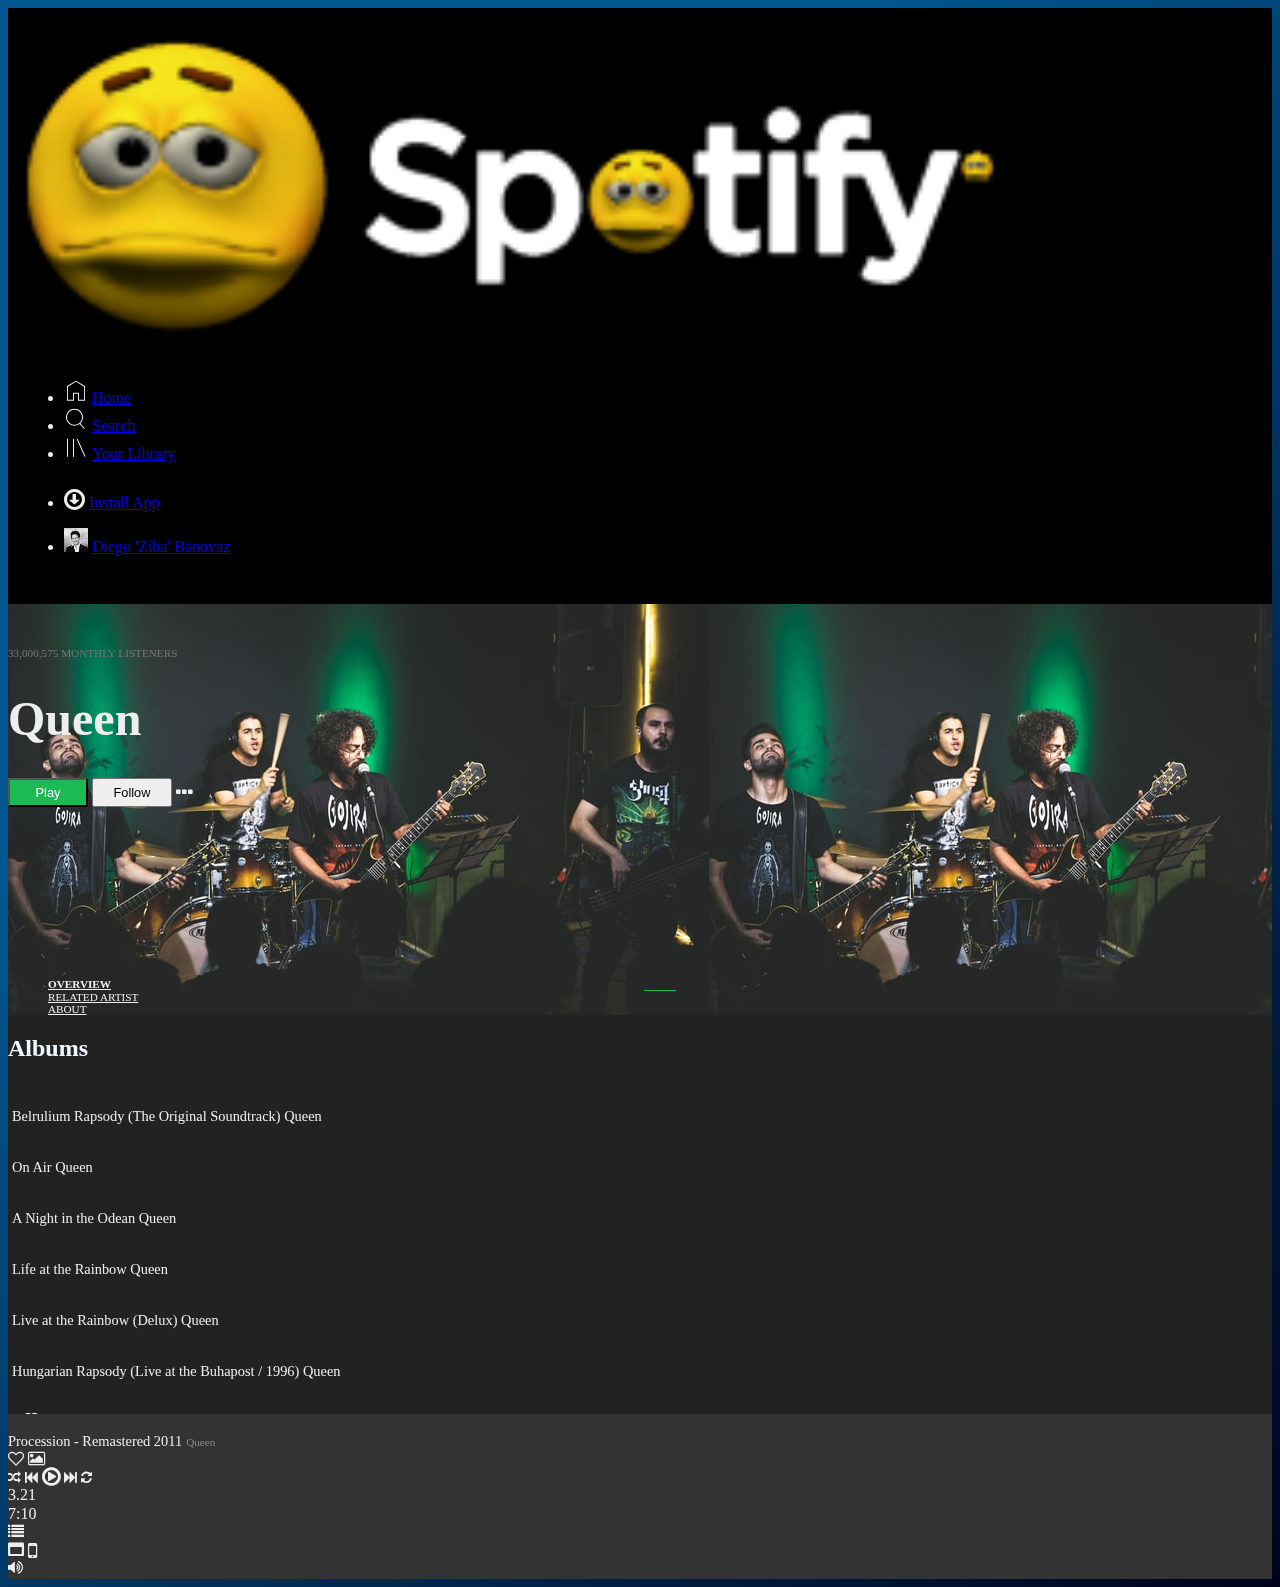
==== index.html @ d9bc45d6 "Merge pull request #10 from tay4real/Ademuyiwa" ====
<!DOCTYPE html>
<html lang="en">
  <head>
    <!-- Required meta tags -->
    <meta charset="utf-8" />
    <meta
      name="viewport"
      content="width=device-width, initial-scale=1, shrink-to-fit=no"
    />

    <!-- Font Awesome CSS -->
    <link
      rel="stylesheet"
      href="https://stackpath.bootstrapcdn.com/font-awesome/4.7.0/css/font-awesome.min.css"
      crossorigin="anonymous"
    />

    <!-- Bootstrap CSS -->
    <link
      rel="stylesheet"
      href="https://cdn.jsdelivr.net/npm/bootstrap@4.5.3/dist/css/bootstrap.min.css"
      integrity="sha384-TX8t27EcRE3e/ihU7zmQxVncDAy5uIKz4rEkgIXeMed4M0jlfIDPvg6uqKI2xXr2"
      crossorigin="anonymous"
    />

    <link rel="stylesheet" href="/css/styles.css" />

    <title>Spotify | Home</title>
  </head>
  <body>
    <div class="row m-0 p-0">
      <nav
        id="sidenav"
        class="col col-2 col-md-2 col-lg-2 d-flex flex-column justify-content-between p-0"
      >
        <div id="top">
          <div class="logo">
            <img
              src="assets/spotify_logo_white.png"
              class="img-fluid"
              alt="Spotify Logo"
            />
          </div>
          <div class="links">
            <ul class="navbar-nav">
              <li class="nav-item active d-flex">
                <span class="icon">
                  <svg
                    class="mr-2"
                    viewBox="0 0 512 512"
                    width="24"
                    height="24"
                    xmlns="http://www.w3.org/2000/svg"
                  >
                    <path
                      d="M 256.274 60.84 L 84.324 166.237 L 84.324 443.063 L 193.27 443.063 L 193.27 293.73 L 320.228 293.73 L 320.228 443.063 L 428.222 443.063 L 428.222 165.476 L 256.274 60.84 Z M 256.274 35.95 L 448.452 149.145 L 448.452 464.395 L 300 464.395 L 300 315.062 L 213.499 315.062 L 213.499 464.395 L 64.095 464.395 L 64.095 150.161 L 256.274 35.95 Z"
                      fill="currentColor"
                    ></path>
                  </svg>
                </span>
                <span class="label"
                  ><a class="nav-link text-muted p-0" href="#">
                    Home <span class="sr-only">(current)</span></a
                  ></span
                >
              </li>
              <li class="nav-item d-flex">
                <span class="icon">
                  <svg
                    class="mr-2"
                    viewBox="0 0 512 512"
                    width="24"
                    height="24"
                    xmlns="http://www.w3.org/2000/svg"
                  >
                    <path
                      d="M349.714 347.937l93.714 109.969-16.254 13.969-93.969-109.969q-48.508 36.825-109.207 36.825-36.826 0-70.476-14.349t-57.905-38.603-38.603-57.905-14.349-70.476 14.349-70.476 38.603-57.905 57.905-38.603 70.476-14.349 70.476 14.349 57.905 38.603 38.603 57.905 14.349 70.476q0 37.841-14.73 71.619t-40.889 58.921zM224 377.397q43.428 0 80.254-21.461t58.286-58.286 21.461-80.254-21.461-80.254-58.286-58.285-80.254-21.46-80.254 21.46-58.285 58.285-21.46 80.254 21.46 80.254 58.285 58.286 80.254 21.461z"
                      fill="currentColor"
                      fill-rule="evenodd"
                    ></path>
                  </svg>
                </span>
                <span class="label">
                  <a class="nav-link text-muted p-0" href="#"> Search </a></span
                >
              </li>

              <li class="nav-item d-flex">
                <span class="icon"
                  ><svg
                    class="img-fluid"
                    viewBox="0 0 512 512"
                    width="24"
                    height="24"
                    xmlns="http://www.w3.org/2000/svg"
                  >
                    <path
                      class=""
                      d="M291.301 81.778l166.349 373.587-19.301 8.635-166.349-373.587zM64 463.746v-384h21.334v384h-21.334zM192 463.746v-384h21.334v384h-21.334z"
                      fill="currentColor"
                    ></path>
                  </svg>
                </span>

                <span class="label"
                  ><a class="nav-link text-muted p-0" href="#"
                    >Your Library
                  </a></span
                >
              </li>
            </ul>
          </div>
        </div>

        <div id="bottom">
          <ul class="navbar-nav">
            <li class="nav-item d-flex">
              <span class="icon">
                <i class="fa fa-arrow-circle-o-down" aria-hidden="true"></i
              ></span>
              <span class="label"
                ><a class="nav-link text-muted p-0" href="#">
                  Install App
                </a></span
              >
            </li>
            <li class="nav-item d-flex border-top border-muted">
              <span class="icon">
                <img
                  src="../assets/diego_tutor_foto.jpg"
                  class="rounded-pill img-fluid"
                  width="24"
                  height="24"
                  alt=""
              /></span>
              <span class="label">
                <a class="nav-link text-muted p-0" href="#">
                  Diego 'Ziba' Banovaz
                </a>
              </span>
            </li>
          </ul>
        </div>
      </nav>
      <div id="artist-page" class="col col-10 col-md-10 col-lg-10 m-0 p-0">
        <nav
          class="container-fluid m-0 p-0 d-flex flex-column align-items-center justify-content-center"
        >
          <div
            class="overlay-1 d-flex flex-column justify-content-center align-items-center"
          >
            <div class="d-flex align-items-center">
              <p id="listeners" class="text-muted p-0 m-0">
                33,000,575 MONTHLY LISTENERS
              </p>
            </div>
            <div class="d-flex align-items-center">
              <h1 class="text-light p-0 m-0 pb-2">Queen</h1>
            </div>
            <div
              id="btn-container"
              class="d-flex align-items-center justify-content-between"
            >
              <button
                id="play"
                type="button"
                class="btn btn-lemon rounded-pill d-inline py-1 mx-3"
              >
                Play
              </button>
              <button
                id="follow"
                type="button"
                class="btn btn-outline-light rounded-pill d-inline py-1 mx-3"
              >
                Follow
              </button>
              <i
                class="fa fa-ellipsis-h fa-lg text-light"
                aria-hidden="true"
              ></i>
            </div>
          </div>
          <div
            class="overlay-2 d-flex flex-column justify-content-center align-items-center p-0 m-0"
          >
            <ul class="main-nav d-flex flex-row justify-content-center m-0 p-0">
              <li
                class="m-0 p-0 py-2 mx-1 dflex flex-column justify-content-center align-items-center"
              >
                <a class="active py-1 d-block" href="#">
                  OVERVIEW <span class="sr-only">(current)</span></a
                >
                <div id="active" class="d-block active"></div>
              </li>
              <li
                class="m-0 p-0 py-2 mx-1 dflex flex-column justify-content-center align-items-center"
              >
                <a class="py-1 d-block" href="#"> RELATED ARTIST </a>
                <div id="active" class="d-block"></div>
              </li>
              <li
                class="m-0 p-0 py-2 mx-1 dflex flex-column justify-content-center align-items-center"
              >
                <a class="py-1 d-block" href="#">ABOUT</a>
                <div id="active" class="d-block"></div>
              </li>
            </ul>
          </div>
        </nav>
        <section id="albums" class="container py-3 px-5">
          <h2>Albums</h2>
          <div
            class="row row-cols-1 row-cols-sm-3 row-cols-md-5 row-cols-lg-6 text-center"
          >
            <div class="col">
              <div class="d-flex flex-column">
                <img
                  src="https://placehold.it/100X100"
                  class="album-cover img-fluid"
                  alt=""
                />
                <div
                  class="album-details d-flex flex-column align-items-center justify-content-center"
                >
                  <span class="title d-block"
                    >Belrulium Rapsody (The Original Soundtrack)</span
                  >
                  <span class="artist d-block text-muted font-weight-bold"
                    >Queen</span
                  >
                </div>
              </div>
            </div>
            <div class="col">
              <div class="d-flex flex-column">
                <img
                  src="https://placehold.it/100X100"
                  class="album-cover img-fluid"
                  alt=""
                />
                <div
                  class="album-details d-flex flex-column align-items-center justify-content-center"
                >
                  <span class="title d-block">On Air</span>
                  <span class="artist d-block text-muted font-weight-bold"
                    >Queen</span
                  >
                </div>
              </div>
            </div>
            <div class="col">
              <div class="d-flex flex-column">
                <img
                  src="https://placehold.it/100X100"
                  class="album-cover img-fluid"
                  alt=""
                />
                <div
                  class="album-details d-flex flex-column align-items-center justify-content-center"
                >
                  <span class="title d-block">A Night in the Odean</span>
                  <span class="artist d-block text-muted font-weight-bold"
                    >Queen</span
                  >
                </div>
              </div>
            </div>
            <div class="col">
              <div class="d-flex flex-column">
                <img
                  src="https://placehold.it/100X100"
                  class="album-cover img-fluid"
                  alt=""
                />
                <div
                  class="album-details d-flex flex-column align-items-center justify-content-center"
                >
                  <span class="title d-block">Life at the Rainbow</span>
                  <span class="artist d-block text-muted font-weight-bold"
                    >Queen</span
                  >
                </div>
              </div>
            </div>
            <div class="col">
              <div class="d-flex flex-column">
                <img
                  src="https://placehold.it/100X100"
                  class="album-cover img-fluid"
                  alt=""
                />
                <div
                  class="album-details d-flex flex-column align-items-center justify-content-center"
                >
                  <span class="title d-block">Live at the Rainbow (Delux)</span>
                  <span class="artist d-block text-muted font-weight-bold"
                    >Queen</span
                  >
                </div>
              </div>
            </div>
            <div class="col">
              <div class="d-flex flex-column">
                <img
                  src="https://placehold.it/100X100"
                  class="album-cover img-fluid"
                  alt=""
                />
                <div
                  class="album-details d-flex flex-column align-items-center"
                >
                  <span class="title d-block"
                    >Hungarian Rapsody (Live at the Buhapost / 1996)</span
                  >
                  <span class="artist d-block text-muted font-weight-bold"
                    >Queen</span
                  >
                </div>
              </div>
            </div>
          </div>
        </section>
        <section id="albums" class="container py-3 px-5">
          <h2>Albums</h2>
          <div
            class="row row-cols-1 row-cols-sm-3 row-cols-md-5 row-cols-lg-6 text-center"
          >
            <div class="col">
              <div class="d-flex flex-column">
                <img
                  src="https://placehold.it/100X100"
                  class="album-cover img-fluid"
                  alt=""
                />
                <div
                  class="album-details d-flex flex-column align-items-center justify-content-center"
                >
                  <span class="title d-block"
                    >Belrulium Rapsody (The Original Soundtrack)</span
                  >
                  <span class="artist d-block text-muted font-weight-bold"
                    >Queen</span
                  >
                </div>
              </div>
            </div>
            <div class="col">
              <div class="d-flex flex-column">
                <img
                  src="https://placehold.it/100X100"
                  class="album-cover img-fluid"
                  alt=""
                />
                <div
                  class="album-details d-flex flex-column align-items-center justify-content-center"
                >
                  <span class="title d-block">On Air</span>
                  <span class="artist d-block text-muted font-weight-bold"
                    >Queen</span
                  >
                </div>
              </div>
            </div>
            <div class="col">
              <div class="d-flex flex-column">
                <img
                  src="https://placehold.it/100X100"
                  class="album-cover img-fluid"
                  alt=""
                />
                <div
                  class="album-details d-flex flex-column align-items-center justify-content-center"
                >
                  <span class="title d-block">A Night in the Odean</span>
                  <span class="artist d-block text-muted font-weight-bold"
                    >Queen</span
                  >
                </div>
              </div>
            </div>
            <div class="col">
              <div class="d-flex flex-column">
                <img
                  src="https://placehold.it/100X100"
                  class="album-cover img-fluid"
                  alt=""
                />
                <div
                  class="album-details d-flex flex-column align-items-center justify-content-center"
                >
                  <span class="title d-block">Life at the Rainbow</span>
                  <span class="artist d-block text-muted font-weight-bold"
                    >Queen</span
                  >
                </div>
              </div>
            </div>
            <div class="col">
              <div class="d-flex flex-column">
                <img
                  src="https://placehold.it/100X100"
                  class="album-cover img-fluid"
                  alt=""
                />
                <div
                  class="album-details d-flex flex-column align-items-center justify-content-center"
                >
                  <span class="title d-block">Live at the Rainbow (Delux)</span>
                  <span class="artist d-block text-muted font-weight-bold"
                    >Queen</span
                  >
                </div>
              </div>
            </div>
            <div class="col">
              <div class="d-flex flex-column">
                <img
                  src="https://placehold.it/100X100"
                  class="album-cover img-fluid"
                  alt=""
                />
                <div
                  class="album-details d-flex flex-column align-items-center"
                >
                  <span class="title d-block"
                    >Hungarian Rapsody (Live at the Buhapost / 1996)</span
                  >
                  <span class="artist d-block text-muted font-weight-bold"
                    >Queen</span
                  >
                </div>
              </div>
            </div>
          </div>
        </section>
      </div>
    </div>
    <div
      id="footer"
      class="row fixed-bottom justify-content-bewteen align-items-center py-2 px-3"
    >
      <div class="col col-md-3 d-flex align-items-center justify-content-start">
        <img
          src="https://i.scdn.co/image/ab67616d00004851d92f69c3b3adb389afdde64f"
          class="img-fluid mr-1"
          alt=""
        />
        <div class="d-flex flex-column justify-content-around mx-2">
          <label class="current-title m-0">Procession - Remastered 2011</label>
          <label class="current-artist m-0 text-muted">Queen</label>
        </div>
        <i class="fa fa-heart-o mx-2" aria-hidden="true"></i>
        <i class="fa fa-picture-o mx-2" aria-hidden="true"></i>
      </div>
      <div class="col col-md-6 px-5">
        <div
          id="controls"
          class="d-flex justify-content-around align-items-center px-5 py-1"
        >
          <i
            class="fa fa-random fa-sm mr-2"
            style="font-size: 0.8rem"
            aria-hidden="true"
          ></i>
          <i
            class="fa fa-fast-backward mr-2"
            style="font-size: 0.8rem"
            aria-hidden="true"
          ></i>
          <i
            class="fa fa-play-circle-o fa-lg"
            style="font-size: 2rem mr-2"
            aria-hidden="true"
          ></i>
          <i
            class="fa fa-fast-forward mr-2"
            style="font-size: 0.8rem"
            aria-hidden="true"
          ></i>
          <i
            class="fa fa-refresh mr-2"
            style="font-size: 0.8rem"
            aria-hidden="true"
          ></i>
        </div>
        <div id="progress-time" class="d-flex align-items-center">
          <div id="current-time" class="mr-2">3.21</div>
          <div class="progress w-100">
            <div
              class="progress-bar progress-bar-striped progress-bar-animated"
              role="progressbar"
              aria-valuenow="75"
              aria-valuemin="0"
              aria-valuemax="100"
              style="width: 75%"
            ></div>
          </div>

          <div id="album-duration" class="ml-2">7:10</div>
        </div>
      </div>
      <div class="col col-md-3 d-flex justify-content-end align-items-center">
        <i class="fa fa-list mx-2" aria-hidden="true"></i>
        <div class="mx-2 d-flex justify-content-center align-items-center">
          <i class="fa fa-window-maximize" aria-hidden="true"></i>
          <i class="fa fa-mobile fa-lg" aria-hidden="true"></i>
        </div>
        <i class="fa fa-volume-up mx-2" aria-hidden="true"></i>
        <div class="progress w-25">
          <div
            class="progress-bar progress-bar-striped progress-bar-animated"
            role="progressbar"
            aria-valuenow="75"
            aria-valuemin="0"
            aria-valuemax="100"
          ></div>
        </div>
      </div>
    </div>

    <!-- Optional JavaScript; choose one of the two! -->

    <!-- Option 1: jQuery and Bootstrap Bundle (includes Popper) -->
    <script
      src="https://code.jquery.com/jquery-3.5.1.slim.min.js"
      integrity="sha384-DfXdz2htPH0lsSSs5nCTpuj/zy4C+OGpamoFVy38MVBnE+IbbVYUew+OrCXaRkfj"
      crossorigin="anonymous"
    ></script>
    <script
      src="https://cdn.jsdelivr.net/npm/bootstrap@4.5.3/dist/js/bootstrap.bundle.min.js"
      integrity="sha384-ho+j7jyWK8fNQe+A12Hb8AhRq26LrZ/JpcUGGOn+Y7RsweNrtN/tE3MoK7ZeZDyx"
      crossorigin="anonymous"
    ></script>

    <!-- Option 2: jQuery, Popper.js, and Bootstrap JS
    <script src="https://code.jquery.com/jquery-3.5.1.slim.min.js" integrity="sha384-DfXdz2htPH0lsSSs5nCTpuj/zy4C+OGpamoFVy38MVBnE+IbbVYUew+OrCXaRkfj" crossorigin="anonymous"></script>
    <script src="https://cdn.jsdelivr.net/npm/popper.js@1.16.1/dist/umd/popper.min.js" integrity="sha384-9/reFTGAW83EW2RDu2S0VKaIzap3H66lZH81PoYlFhbGU+6BZp6G7niu735Sk7lN" crossorigin="anonymous"></script>
    <script src="https://cdn.jsdelivr.net/npm/bootstrap@4.5.3/dist/js/bootstrap.min.js" integrity="sha384-w1Q4orYjBQndcko6MimVbzY0tgp4pWB4lZ7lr30WKz0vr/aWKhXdBNmNb5D92v7s" crossorigin="anonymous"></script>
    -->
  </body>
</html>
---- css/styles.css ----
/* Common Styling */
body {
  background-color: #005790;
  background-image: linear-gradient(135deg, #005790 30%, #00021c 100%);
  color: #eee !important;
}

h1 {
  font-size: 3rem;
}

h2,
h3 {
  color: aliceblue;
}

/* Side Navigation */
#sidenav {
  /* min-height: 10vh; */
  background-color: black;
}

/* Top Page Navigation Begins */
#listeners {
  color: #777 !important;
  font-weight: 500 !important;
}
h1 {
  font-size: 3rem !important;
}

.main-nav a:link {
  color: #eee !important;
  list-style-type: none;
}

.main-nav a:visited {
  color: #eee !important;
  list-style-type: none;
}

.main-nav a:hover {
  color: #fff !important;
  text-decoration: none;
}

.main-nav a:active,
a.active {
  color: #fff !important;
  font-weight: bold;
}
.main-nav a:focus {
  color: #fff !important;
  font-weight: bold;
}

.main-nav #active.active {
  color: #eee !important;
  border-bottom: 1px solid#1db954;
  max-width: 2rem;
  margin-right: auto;
  margin-left: auto;
}

.main-nav #active:not(.active) {
  visibility: hidden;
}

/* Top Page Navigation Ends */

/* Home Page */
.btn-lemon {
  background-color: #1db954 !important;
  color: #fff !important;
}

#home-page {
  background-color: #005790;
  background-image: linear-gradient(135deg, #005790 30%, #00021c 100%);
  min-height: 70vh;
}

.cnt {
  font-size: 0.9rem;
}

.card-body {
  color: white;
  align-items: center;
  margin-top: -1rem;
}

.menu .img-fluid {
  min-height: 150px;
  min-width: 150px;
  object-fit: cover;
}

/* Artist Page */
#artist-page {
  background-color: #222 !important;
  overflow-y: auto;
  max-height: 90vh;
}

#artist-page .container-fluid {
  background-position: center;
  background-size: cover;
  background-repeat: no-repeat;
  background: url("../assets/main-nav-bg.jpg");
  min-height: 40vh;
}

.overlay-1 {
  width: inherit;
  min-height: 35vh;
}

.overlay-2 {
  width: inherit;
  min-height: 5vh;
}

/* Album Page */
#album-page {
  background-color: #005790;
  background-image: linear-gradient(135deg, #005790 30%, #00021c 100%);
}

/* Footer */
p#listeners {
  font-size: 0.7rem;
  color: #ddd;
}

.main-nav {
  list-style-type: none;
  font-size: 0.7rem;
}

button#play,
button#follow {
  width: 7rem !important;
}

.progress {
  height: 0.1rem !important;
}

.album-details {
  font-size: 0.9rem !important;
  padding: 0.5rem 0.25rem;
}

.current-title {
  font-size: 0.9rem !important;
}

.current-artist {
  font-size: 0.7rem !important;
  color: #888 !important;
}

#footer {
  background-color: #333;
  min-height: 10vh;
}

/* Media Queries */
/* Extra small devices (portrait phones, less than 576px) */
@media (max-width: 575.98px) {
  /* SideNavigation Begins */
  #sidenav {
    padding: 0.5rem 0.35rem !important;
  }
  .logo img {
    width: 100% !important;
  }

  /* nav#sidenav #top {
    min-height: 10vh;
  } */

  nav#sidenav #bottom {
    min-height: 10vh;
    margin-bottom: 5rem;
  }

  .logo {
    margin-bottom: 0.8rem;
  }

  .nav-item {
    padding: 0.3rem 0;
    flex-direction: column;
    margin: 0;
  }

  .nav-item .nav-link {
    padding-top: 0.3rem !important;
  }

  .nav-item .icon {
    max-width: 2rem;
    flex-grow: 1;
  }

  .nav-item .label {
    max-width: 4.5rem;
    flex-grow: 1;
  }
  .nav-item .icon svg,
  .nav-item .icon img {
    width: 24px !important;
  }

  .nav-item .icon i {
    font-size: 24px;
  }

  .nav-link {
    font-size: 0.8rem !important;
  }

  #bottom .nav-item {
    padding-top: 0.5rem;
    margin-top: 0.5rem;
  }
  /* Side Navigation Ends */

  /* Page Top Navigation Begins */
  button#play,
  button#follow {
    width: 5rem !important;
    font-size: 0.8rem;
  }

  #play,
  #follow {
    padding: 0 !important;
    margin: 0 !important;
    padding: 0.3rem 0.5rem !important;
  }

  #btn-container {
    min-width: 13rem !important;
  }

  .overlay-1 {
    width: inherit;
    min-height: 20vh;
    padding-top: 2rem;
    padding-bottom: 1rem;
  }

  .overlay-2 {
    width: inherit;
    min-height: 1vh;
  }
  /* Page Top Navigation Ends */
}

/* Small devices (landscape phones, 576px and up) */
@media (min-width: 576px) and (max-width: 767.98px) {
  /* Side Navigation Begins */
  #sidenav {
    padding: 0.6rem 0.2rem 0.6rem 0.5rem !important;
  }
  .logo img {
    width: 80% !important;
  }

  /* nav#sidenav #top {
    min-height: 10vh;
  } */

  nav#sidenav #bottom {
    min-height: 10vh;
    margin-bottom: 5rem;
  }

  .logo {
    margin-bottom: 0.5rem;
  }

  .nav-item .nav-link {
    padding: 0 0.3rem;
    font-size: 0.8rem !important;
  }

  .nav-item {
    padding: 0;
    flex-direction: row;
    margin: 0;
    align-items: center;
  }

  .nav-item .icon {
    max-width: 20px;
    flex-grow: 1;
  }

  .nav-item .label {
    max-width: 4.5rem;
    flex-grow: 3;
  }
  .nav-item .icon svg,
  .nav-item .icon img {
    width: 15px !important;
  }

  .nav-item .icon i {
    font-size: 15px;
  }

  #bottom .nav-item {
    padding-top: 0.5rem;
    margin-top: 0.5rem;
    margin-right: 0.3rem;
  }

  /* Side Navigation Ends */

  /* Page Top Navigation Begins */
  button#play,
  button#follow {
    width: 5rem !important;
    font-size: 0.8rem;
  }

  #play,
  #follow {
    padding: 0 !important;
    margin: 0 !important;
    padding: 0.3rem 0.5rem !important;
  }

  #btn-container {
    min-width: 13rem !important;
  }

  .overlay-1 {
    width: inherit;
    min-height: 5vh;
    padding-top: 2rem;
    padding-bottom: 1rem;
  }

  .overlay-2 {
    width: inherit;
    min-height: 1vh;
  }
  /* Page Top Navigation Ends */
}

/* Medium devices (tablets, 768px and up) */
@media (min-width: 768px) and (max-width: 991.98px) {
  #sidenav {
    padding: 2rem 0.3rem 2rem 0.5rem !important;
  }
  .logo img {
    width: 80% !important;
  }

  /* nav#sidenav #top {
    margin-top: 0.5rem !important;
    min-height: 10vh;
  } */

  nav#sidenav #bottom {
    margin-bottom: 3rem !important;
    /* min-height: 10vh; */
  }

  .logo {
    margin-bottom: 0.5rem;
  }

  .nav-item .nav-link {
    padding: 0 0.3rem;
    font-size: 0.9rem !important;
  }

  .nav-item {
    padding: 0;
    flex-direction: row;
    margin: 0;
    align-items: center;
  }

  .nav-item .icon {
    max-width: 2rem;
    flex-grow: 1;
  }

  .nav-item .label {
    max-width: 5rem;
    flex-grow: 2;
  }
  .nav-item .icon svg,
  .nav-item .icon img {
    width: 18px !important;
  }

  .nav-item .icon i {
    font-size: 18px;
  }

  #bottom .nav-item {
    padding-top: 0.5rem;
    margin-top: 0.5rem;
    margin-right: 0.4rem;
  }

  /* Page Top Navigation Begins */
  button#play,
  button#follow {
    width: 5rem !important;
    font-size: 0.8rem;
  }

  #play,
  #follow {
    padding: 0 !important;
    margin: 0 !important;
    padding: 0.3rem 0.5rem !important;
  }

  #btn-container {
    min-width: 13rem !important;
  }

  .overlay-1 {
    width: inherit;
    max-height: 5vh;
    padding-top: 2rem;
    padding-bottom: 1rem;
  }

  .overlay-2 {
    width: inherit;
    min-height: 1vh;
  }
  /* Page Top Navigation Ends */
}

/* Large devices (desktops, 992px and up) */
@media (min-width: 992px) and (max-width: 1199.98px) {
  #sidenav {
    padding: 2rem 0.5rem 2rem 0.8rem !important;
  }
  .logo img {
    width: 80% !important;
  }

  /* nav#sidenav #top {
    margin-top: 0.5rem !important;
    min-height: 10vh;
  } */

  #top .links {
    margin-top: 3rem;
  }

  nav#sidenav #bottom {
    margin-bottom: 0.5rem !important;
    /* min-height: 10vh; */
  }

  .logo {
    margin-bottom: 0.5rem;
  }

  .nav-item .nav-link {
    padding: 0 0.3rem;
    font-size: 1.5rem !important;
  }

  .nav-item {
    padding: 0;
    flex-direction: row;
    margin: 0;
    align-items: center;
  }

  .nav-item .icon {
    max-width: 2rem;
    flex-grow: 1;
  }

  .nav-item .label {
    max-width: 5rem;
    flex-grow: 3;
  }
  .nav-item .icon svg,
  .nav-item .icon img {
    width: 1.5rem !important;
  }

  .nav-item .icon i {
    font-size: 1.5rem;
  }

  #bottom .nav-item {
    padding-top: 0.5rem;
    margin-top: 0.5rem;
    margin-right: 0.3rem;
  }

  /* Page Top Navigation Begins */
  button#play,
  button#follow {
    width: 5rem !important;
    font-size: 0.8rem;
  }

  #play,
  #follow {
    padding: 0 !important;
    margin: 0 !important;
    padding: 0.3rem 0.5rem !important;
  }

  #btn-container {
    min-width: 13rem !important;
  }

  .overlay-1 {
    width: inherit;
    max-height: 5vh;
    padding-top: 2rem;
    padding-bottom: 1rem;
  }

  .overlay-2 {
    width: inherit;
    min-height: 1vh;
  }
  /* Page Top Navigation Ends */
}

/* Extra large devices (large desktops, 1200px and up) */
@media (min-width: 1200px) {
  #sidenav {
    padding: 2rem 0.2rem 2rem 1rem !important;
  }
  .logo img {
    width: 80% !important;
  }

  /* nav#sidenav #top {
    margin-top: 0.5rem !important;
    min-height: 10vh;
  } */

  #top .links {
    margin-top: 1rem;
  }

  nav#sidenav #bottom {
    margin-bottom: 0.5rem !important;
    /* min-height: 10vh; */
  }

  .logo {
    margin-bottom: 0.5rem;
  }

  .nav-item .nav-link {
    padding: 0rem;
    font-size: 1rem !important;
  }

  .nav-item {
    padding: 0;
    flex-direction: row;
    margin: 0;
    align-items: center;
  }

  .nav-item .icon {
    max-width: 2rem;
    flex-grow: 1;
  }

  .nav-item .label {
    max-width: 10rem;
    flex-grow: 3;
  }
  .nav-item .icon svg,
  .nav-item .icon img {
    width: 24px !important;
  }

  .nav-item .icon i {
    font-size: 24px;
  }

  #bottom .nav-item {
    padding-top: 0.5rem;
    margin-top: 0.5rem;
    margin-right: 0.7rem;
  }

  /* Page Top Navigation Begins */
  button#play,
  button#follow {
    width: 5rem !important;
    font-size: 0.8rem;
  }

  #play,
  #follow {
    padding: 0 !important;
    margin: 0 !important;
    padding: 0.3rem 0.5rem !important;
  }

  #btn-container {
    min-width: 13rem !important;
  }

  .overlay-1 {
    width: inherit;
    max-height: 5vh;
    padding-top: 2rem;
    padding-bottom: 1rem;
  }

  .overlay-2 {
    width: inherit;
    min-height: 1vh;
  }
  /* Page Top Navigation Ends */
}
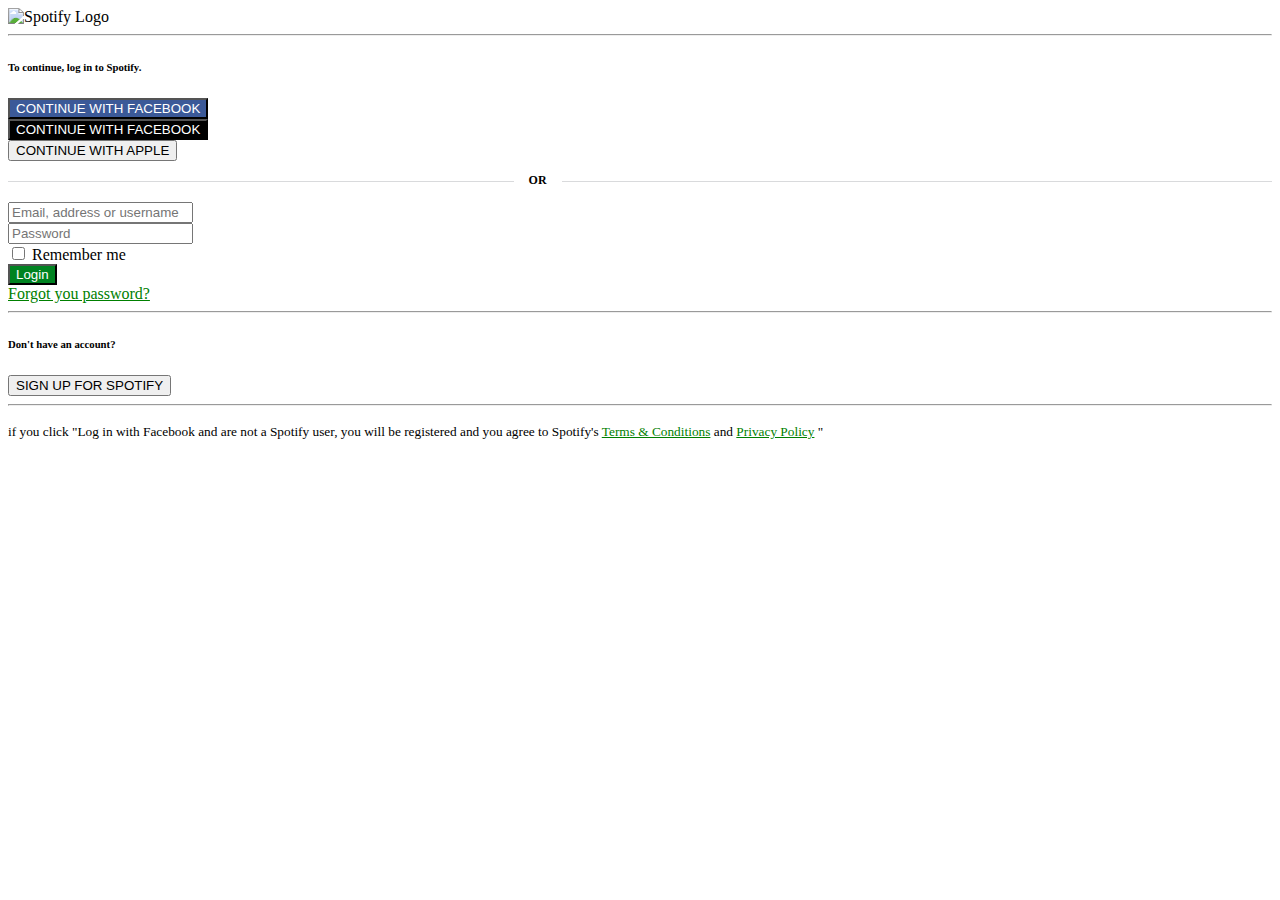
==== commit f0b63177: "added script for routing" ====
--- a/index.html
+++ b/index.html
@@ -8,13 +8,6 @@
       content="width=device-width, initial-scale=1, shrink-to-fit=no"
     />
 
-    <!-- Font Awesome CSS -->
-    <link
-      rel="stylesheet"
-      href="https://stackpath.bootstrapcdn.com/font-awesome/4.7.0/css/font-awesome.min.css"
-      crossorigin="anonymous"
-    />
-
     <!-- Bootstrap CSS -->
     <link
       rel="stylesheet"
@@ -23,502 +16,12 @@
       crossorigin="anonymous"
     />
 
-    <link rel="stylesheet" href="/css/styles.css" />
-
-    <title>Spotify | Home</title>
+    <title>Spotify</title>
   </head>
   <body>
-    <div class="row m-0 p-0">
-      <nav
-        id="sidenav"
-        class="col col-2 col-md-2 col-lg-2 d-flex flex-column justify-content-between p-0"
-      >
-        <div id="top">
-          <div class="logo">
-            <img
-              src="assets/spotify_logo_white.png"
-              class="img-fluid"
-              alt="Spotify Logo"
-            />
-          </div>
-          <div class="links">
-            <ul class="navbar-nav">
-              <li class="nav-item active d-flex">
-                <span class="icon">
-                  <svg
-                    class="mr-2"
-                    viewBox="0 0 512 512"
-                    width="24"
-                    height="24"
-                    xmlns="http://www.w3.org/2000/svg"
-                  >
-                    <path
-                      d="M 256.274 60.84 L 84.324 166.237 L 84.324 443.063 L 193.27 443.063 L 193.27 293.73 L 320.228 293.73 L 320.228 443.063 L 428.222 443.063 L 428.222 165.476 L 256.274 60.84 Z M 256.274 35.95 L 448.452 149.145 L 448.452 464.395 L 300 464.395 L 300 315.062 L 213.499 315.062 L 213.499 464.395 L 64.095 464.395 L 64.095 150.161 L 256.274 35.95 Z"
-                      fill="currentColor"
-                    ></path>
-                  </svg>
-                </span>
-                <span class="label"
-                  ><a class="nav-link text-muted p-0" href="#">
-                    Home <span class="sr-only">(current)</span></a
-                  ></span
-                >
-              </li>
-              <li class="nav-item d-flex">
-                <span class="icon">
-                  <svg
-                    class="mr-2"
-                    viewBox="0 0 512 512"
-                    width="24"
-                    height="24"
-                    xmlns="http://www.w3.org/2000/svg"
-                  >
-                    <path
-                      d="M349.714 347.937l93.714 109.969-16.254 13.969-93.969-109.969q-48.508 36.825-109.207 36.825-36.826 0-70.476-14.349t-57.905-38.603-38.603-57.905-14.349-70.476 14.349-70.476 38.603-57.905 57.905-38.603 70.476-14.349 70.476 14.349 57.905 38.603 38.603 57.905 14.349 70.476q0 37.841-14.73 71.619t-40.889 58.921zM224 377.397q43.428 0 80.254-21.461t58.286-58.286 21.461-80.254-21.461-80.254-58.286-58.285-80.254-21.46-80.254 21.46-58.285 58.285-21.46 80.254 21.46 80.254 58.285 58.286 80.254 21.461z"
-                      fill="currentColor"
-                      fill-rule="evenodd"
-                    ></path>
-                  </svg>
-                </span>
-                <span class="label">
-                  <a class="nav-link text-muted p-0" href="#"> Search </a></span
-                >
-              </li>
+    <div id="content"></div>
 
-              <li class="nav-item d-flex">
-                <span class="icon"
-                  ><svg
-                    class="img-fluid"
-                    viewBox="0 0 512 512"
-                    width="24"
-                    height="24"
-                    xmlns="http://www.w3.org/2000/svg"
-                  >
-                    <path
-                      class=""
-                      d="M291.301 81.778l166.349 373.587-19.301 8.635-166.349-373.587zM64 463.746v-384h21.334v384h-21.334zM192 463.746v-384h21.334v384h-21.334z"
-                      fill="currentColor"
-                    ></path>
-                  </svg>
-                </span>
-
-                <span class="label"
-                  ><a class="nav-link text-muted p-0" href="#"
-                    >Your Library
-                  </a></span
-                >
-              </li>
-            </ul>
-          </div>
-        </div>
-
-        <div id="bottom">
-          <ul class="navbar-nav">
-            <li class="nav-item d-flex">
-              <span class="icon">
-                <i class="fa fa-arrow-circle-o-down" aria-hidden="true"></i
-              ></span>
-              <span class="label"
-                ><a class="nav-link text-muted p-0" href="#">
-                  Install App
-                </a></span
-              >
-            </li>
-            <li class="nav-item d-flex border-top border-muted">
-              <span class="icon">
-                <img
-                  src="../assets/diego_tutor_foto.jpg"
-                  class="rounded-pill img-fluid"
-                  width="24"
-                  height="24"
-                  alt=""
-              /></span>
-              <span class="label">
-                <a class="nav-link text-muted p-0" href="#">
-                  Diego 'Ziba' Banovaz
-                </a>
-              </span>
-            </li>
-          </ul>
-        </div>
-      </nav>
-      <div id="artist-page" class="col col-10 col-md-10 col-lg-10 m-0 p-0">
-        <nav
-          class="container-fluid m-0 p-0 d-flex flex-column align-items-center justify-content-center"
-        >
-          <div
-            class="overlay-1 d-flex flex-column justify-content-center align-items-center"
-          >
-            <div class="d-flex align-items-center">
-              <p id="listeners" class="text-muted p-0 m-0">
-                33,000,575 MONTHLY LISTENERS
-              </p>
-            </div>
-            <div class="d-flex align-items-center">
-              <h1 class="text-light p-0 m-0 pb-2">Queen</h1>
-            </div>
-            <div
-              id="btn-container"
-              class="d-flex align-items-center justify-content-between"
-            >
-              <button
-                id="play"
-                type="button"
-                class="btn btn-lemon rounded-pill d-inline py-1 mx-3"
-              >
-                Play
-              </button>
-              <button
-                id="follow"
-                type="button"
-                class="btn btn-outline-light rounded-pill d-inline py-1 mx-3"
-              >
-                Follow
-              </button>
-              <i
-                class="fa fa-ellipsis-h fa-lg text-light"
-                aria-hidden="true"
-              ></i>
-            </div>
-          </div>
-          <div
-            class="overlay-2 d-flex flex-column justify-content-center align-items-center p-0 m-0"
-          >
-            <ul class="main-nav d-flex flex-row justify-content-center m-0 p-0">
-              <li
-                class="m-0 p-0 py-2 mx-1 dflex flex-column justify-content-center align-items-center"
-              >
-                <a class="active py-1 d-block" href="#">
-                  OVERVIEW <span class="sr-only">(current)</span></a
-                >
-                <div id="active" class="d-block active"></div>
-              </li>
-              <li
-                class="m-0 p-0 py-2 mx-1 dflex flex-column justify-content-center align-items-center"
-              >
-                <a class="py-1 d-block" href="#"> RELATED ARTIST </a>
-                <div id="active" class="d-block"></div>
-              </li>
-              <li
-                class="m-0 p-0 py-2 mx-1 dflex flex-column justify-content-center align-items-center"
-              >
-                <a class="py-1 d-block" href="#">ABOUT</a>
-                <div id="active" class="d-block"></div>
-              </li>
-            </ul>
-          </div>
-        </nav>
-        <section id="albums" class="container py-3 px-5">
-          <h2>Albums</h2>
-          <div
-            class="row row-cols-1 row-cols-sm-3 row-cols-md-5 row-cols-lg-6 text-center"
-          >
-            <div class="col">
-              <div class="d-flex flex-column">
-                <img
-                  src="https://placehold.it/100X100"
-                  class="album-cover img-fluid"
-                  alt=""
-                />
-                <div
-                  class="album-details d-flex flex-column align-items-center justify-content-center"
-                >
-                  <span class="title d-block"
-                    >Belrulium Rapsody (The Original Soundtrack)</span
-                  >
-                  <span class="artist d-block text-muted font-weight-bold"
-                    >Queen</span
-                  >
-                </div>
-              </div>
-            </div>
-            <div class="col">
-              <div class="d-flex flex-column">
-                <img
-                  src="https://placehold.it/100X100"
-                  class="album-cover img-fluid"
-                  alt=""
-                />
-                <div
-                  class="album-details d-flex flex-column align-items-center justify-content-center"
-                >
-                  <span class="title d-block">On Air</span>
-                  <span class="artist d-block text-muted font-weight-bold"
-                    >Queen</span
-                  >
-                </div>
-              </div>
-            </div>
-            <div class="col">
-              <div class="d-flex flex-column">
-                <img
-                  src="https://placehold.it/100X100"
-                  class="album-cover img-fluid"
-                  alt=""
-                />
-                <div
-                  class="album-details d-flex flex-column align-items-center justify-content-center"
-                >
-                  <span class="title d-block">A Night in the Odean</span>
-                  <span class="artist d-block text-muted font-weight-bold"
-                    >Queen</span
-                  >
-                </div>
-              </div>
-            </div>
-            <div class="col">
-              <div class="d-flex flex-column">
-                <img
-                  src="https://placehold.it/100X100"
-                  class="album-cover img-fluid"
-                  alt=""
-                />
-                <div
-                  class="album-details d-flex flex-column align-items-center justify-content-center"
-                >
-                  <span class="title d-block">Life at the Rainbow</span>
-                  <span class="artist d-block text-muted font-weight-bold"
-                    >Queen</span
-                  >
-                </div>
-              </div>
-            </div>
-            <div class="col">
-              <div class="d-flex flex-column">
-                <img
-                  src="https://placehold.it/100X100"
-                  class="album-cover img-fluid"
-                  alt=""
-                />
-                <div
-                  class="album-details d-flex flex-column align-items-center justify-content-center"
-                >
-                  <span class="title d-block">Live at the Rainbow (Delux)</span>
-                  <span class="artist d-block text-muted font-weight-bold"
-                    >Queen</span
-                  >
-                </div>
-              </div>
-            </div>
-            <div class="col">
-              <div class="d-flex flex-column">
-                <img
-                  src="https://placehold.it/100X100"
-                  class="album-cover img-fluid"
-                  alt=""
-                />
-                <div
-                  class="album-details d-flex flex-column align-items-center"
-                >
-                  <span class="title d-block"
-                    >Hungarian Rapsody (Live at the Buhapost / 1996)</span
-                  >
-                  <span class="artist d-block text-muted font-weight-bold"
-                    >Queen</span
-                  >
-                </div>
-              </div>
-            </div>
-          </div>
-        </section>
-        <section id="albums" class="container py-3 px-5">
-          <h2>Albums</h2>
-          <div
-            class="row row-cols-1 row-cols-sm-3 row-cols-md-5 row-cols-lg-6 text-center"
-          >
-            <div class="col">
-              <div class="d-flex flex-column">
-                <img
-                  src="https://placehold.it/100X100"
-                  class="album-cover img-fluid"
-                  alt=""
-                />
-                <div
-                  class="album-details d-flex flex-column align-items-center justify-content-center"
-                >
-                  <span class="title d-block"
-                    >Belrulium Rapsody (The Original Soundtrack)</span
-                  >
-                  <span class="artist d-block text-muted font-weight-bold"
-                    >Queen</span
-                  >
-                </div>
-              </div>
-            </div>
-            <div class="col">
-              <div class="d-flex flex-column">
-                <img
-                  src="https://placehold.it/100X100"
-                  class="album-cover img-fluid"
-                  alt=""
-                />
-                <div
-                  class="album-details d-flex flex-column align-items-center justify-content-center"
-                >
-                  <span class="title d-block">On Air</span>
-                  <span class="artist d-block text-muted font-weight-bold"
-                    >Queen</span
-                  >
-                </div>
-              </div>
-            </div>
-            <div class="col">
-              <div class="d-flex flex-column">
-                <img
-                  src="https://placehold.it/100X100"
-                  class="album-cover img-fluid"
-                  alt=""
-                />
-                <div
-                  class="album-details d-flex flex-column align-items-center justify-content-center"
-                >
-                  <span class="title d-block">A Night in the Odean</span>
-                  <span class="artist d-block text-muted font-weight-bold"
-                    >Queen</span
-                  >
-                </div>
-              </div>
-            </div>
-            <div class="col">
-              <div class="d-flex flex-column">
-                <img
-                  src="https://placehold.it/100X100"
-                  class="album-cover img-fluid"
-                  alt=""
-                />
-                <div
-                  class="album-details d-flex flex-column align-items-center justify-content-center"
-                >
-                  <span class="title d-block">Life at the Rainbow</span>
-                  <span class="artist d-block text-muted font-weight-bold"
-                    >Queen</span
-                  >
-                </div>
-              </div>
-            </div>
-            <div class="col">
-              <div class="d-flex flex-column">
-                <img
-                  src="https://placehold.it/100X100"
-                  class="album-cover img-fluid"
-                  alt=""
-                />
-                <div
-                  class="album-details d-flex flex-column align-items-center justify-content-center"
-                >
-                  <span class="title d-block">Live at the Rainbow (Delux)</span>
-                  <span class="artist d-block text-muted font-weight-bold"
-                    >Queen</span
-                  >
-                </div>
-              </div>
-            </div>
-            <div class="col">
-              <div class="d-flex flex-column">
-                <img
-                  src="https://placehold.it/100X100"
-                  class="album-cover img-fluid"
-                  alt=""
-                />
-                <div
-                  class="album-details d-flex flex-column align-items-center"
-                >
-                  <span class="title d-block"
-                    >Hungarian Rapsody (Live at the Buhapost / 1996)</span
-                  >
-                  <span class="artist d-block text-muted font-weight-bold"
-                    >Queen</span
-                  >
-                </div>
-              </div>
-            </div>
-          </div>
-        </section>
-      </div>
-    </div>
-    <div
-      id="footer"
-      class="row fixed-bottom justify-content-bewteen align-items-center py-2 px-3"
-    >
-      <div class="col col-md-3 d-flex align-items-center justify-content-start">
-        <img
-          src="https://i.scdn.co/image/ab67616d00004851d92f69c3b3adb389afdde64f"
-          class="img-fluid mr-1"
-          alt=""
-        />
-        <div class="d-flex flex-column justify-content-around mx-2">
-          <label class="current-title m-0">Procession - Remastered 2011</label>
-          <label class="current-artist m-0 text-muted">Queen</label>
-        </div>
-        <i class="fa fa-heart-o mx-2" aria-hidden="true"></i>
-        <i class="fa fa-picture-o mx-2" aria-hidden="true"></i>
-      </div>
-      <div class="col col-md-6 px-5">
-        <div
-          id="controls"
-          class="d-flex justify-content-around align-items-center px-5 py-1"
-        >
-          <i
-            class="fa fa-random fa-sm mr-2"
-            style="font-size: 0.8rem"
-            aria-hidden="true"
-          ></i>
-          <i
-            class="fa fa-fast-backward mr-2"
-            style="font-size: 0.8rem"
-            aria-hidden="true"
-          ></i>
-          <i
-            class="fa fa-play-circle-o fa-lg"
-            style="font-size: 2rem mr-2"
-            aria-hidden="true"
-          ></i>
-          <i
-            class="fa fa-fast-forward mr-2"
-            style="font-size: 0.8rem"
-            aria-hidden="true"
-          ></i>
-          <i
-            class="fa fa-refresh mr-2"
-            style="font-size: 0.8rem"
-            aria-hidden="true"
-          ></i>
-        </div>
-        <div id="progress-time" class="d-flex align-items-center">
-          <div id="current-time" class="mr-2">3.21</div>
-          <div class="progress w-100">
-            <div
-              class="progress-bar progress-bar-striped progress-bar-animated"
-              role="progressbar"
-              aria-valuenow="75"
-              aria-valuemin="0"
-              aria-valuemax="100"
-              style="width: 75%"
-            ></div>
-          </div>
-
-          <div id="album-duration" class="ml-2">7:10</div>
-        </div>
-      </div>
-      <div class="col col-md-3 d-flex justify-content-end align-items-center">
-        <i class="fa fa-list mx-2" aria-hidden="true"></i>
-        <div class="mx-2 d-flex justify-content-center align-items-center">
-          <i class="fa fa-window-maximize" aria-hidden="true"></i>
-          <i class="fa fa-mobile fa-lg" aria-hidden="true"></i>
-        </div>
-        <i class="fa fa-volume-up mx-2" aria-hidden="true"></i>
-        <div class="progress w-25">
-          <div
-            class="progress-bar progress-bar-striped progress-bar-animated"
-            role="progressbar"
-            aria-valuenow="75"
-            aria-valuemin="0"
-            aria-valuemax="100"
-          ></div>
-        </div>
-      </div>
-    </div>
-
+    <script src="js/script.js"></script>
     <!-- Optional JavaScript; choose one of the two! -->
 
     <!-- Option 1: jQuery and Bootstrap Bundle (includes Popper) -->
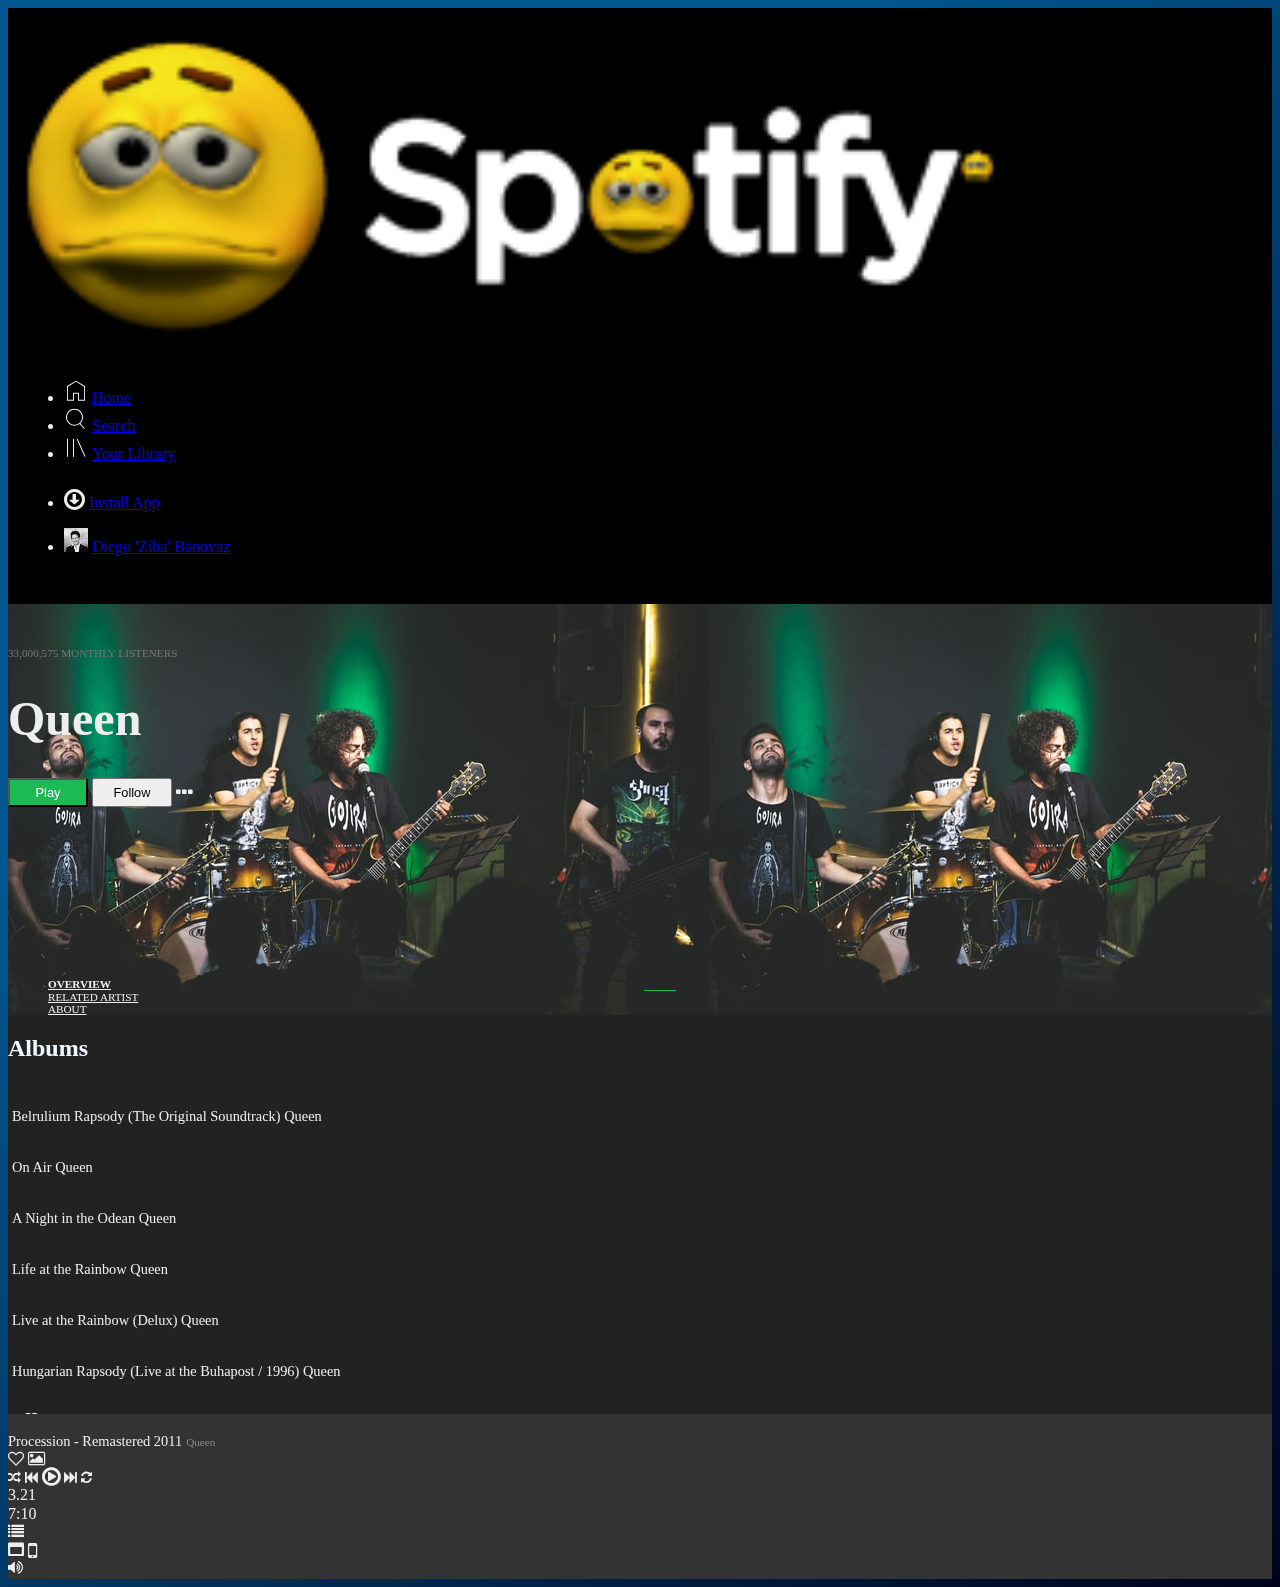
==== commit ea544043: "Merge pull request #1 from MarelGuy/master" ====
--- a/index.html
+++ b/index.html
@@ -8,6 +8,13 @@
       content="width=device-width, initial-scale=1, shrink-to-fit=no"
     />
 
+    <!-- Font Awesome CSS -->
+    <link
+      rel="stylesheet"
+      href="https://stackpath.bootstrapcdn.com/font-awesome/4.7.0/css/font-awesome.min.css"
+      crossorigin="anonymous"
+    />
+
     <!-- Bootstrap CSS -->
     <link
       rel="stylesheet"
@@ -16,12 +23,502 @@
       crossorigin="anonymous"
     />
 
-    <title>Spotify</title>
+    <link rel="stylesheet" href="/css/styles.css" />
+
+    <title>Spotify | Home</title>
   </head>
   <body>
-    <div id="content"></div>
-
-    <script src="js/script.js"></script>
+    <div class="row m-0 p-0">
+      <nav
+        id="sidenav"
+        class="col col-2 col-md-2 col-lg-2 d-flex flex-column justify-content-between p-0"
+      >
+        <div id="top">
+          <div class="logo">
+            <img
+              src="assets/spotify_logo_white.png"
+              class="img-fluid"
+              alt="Spotify Logo"
+            />
+          </div>
+          <div class="links">
+            <ul class="navbar-nav">
+              <li class="nav-item active d-flex">
+                <span class="icon">
+                  <svg
+                    class="mr-2"
+                    viewBox="0 0 512 512"
+                    width="24"
+                    height="24"
+                    xmlns="http://www.w3.org/2000/svg"
+                  >
+                    <path
+                      d="M 256.274 60.84 L 84.324 166.237 L 84.324 443.063 L 193.27 443.063 L 193.27 293.73 L 320.228 293.73 L 320.228 443.063 L 428.222 443.063 L 428.222 165.476 L 256.274 60.84 Z M 256.274 35.95 L 448.452 149.145 L 448.452 464.395 L 300 464.395 L 300 315.062 L 213.499 315.062 L 213.499 464.395 L 64.095 464.395 L 64.095 150.161 L 256.274 35.95 Z"
+                      fill="currentColor"
+                    ></path>
+                  </svg>
+                </span>
+                <span class="label"
+                  ><a class="nav-link text-muted p-0" href="#">
+                    Home <span class="sr-only">(current)</span></a
+                  ></span
+                >
+              </li>
+              <li class="nav-item d-flex">
+                <span class="icon">
+                  <svg
+                    class="mr-2"
+                    viewBox="0 0 512 512"
+                    width="24"
+                    height="24"
+                    xmlns="http://www.w3.org/2000/svg"
+                  >
+                    <path
+                      d="M349.714 347.937l93.714 109.969-16.254 13.969-93.969-109.969q-48.508 36.825-109.207 36.825-36.826 0-70.476-14.349t-57.905-38.603-38.603-57.905-14.349-70.476 14.349-70.476 38.603-57.905 57.905-38.603 70.476-14.349 70.476 14.349 57.905 38.603 38.603 57.905 14.349 70.476q0 37.841-14.73 71.619t-40.889 58.921zM224 377.397q43.428 0 80.254-21.461t58.286-58.286 21.461-80.254-21.461-80.254-58.286-58.285-80.254-21.46-80.254 21.46-58.285 58.285-21.46 80.254 21.46 80.254 58.285 58.286 80.254 21.461z"
+                      fill="currentColor"
+                      fill-rule="evenodd"
+                    ></path>
+                  </svg>
+                </span>
+                <span class="label">
+                  <a class="nav-link text-muted p-0" href="#"> Search </a></span
+                >
+              </li>
+
+              <li class="nav-item d-flex">
+                <span class="icon"
+                  ><svg
+                    class="img-fluid"
+                    viewBox="0 0 512 512"
+                    width="24"
+                    height="24"
+                    xmlns="http://www.w3.org/2000/svg"
+                  >
+                    <path
+                      class=""
+                      d="M291.301 81.778l166.349 373.587-19.301 8.635-166.349-373.587zM64 463.746v-384h21.334v384h-21.334zM192 463.746v-384h21.334v384h-21.334z"
+                      fill="currentColor"
+                    ></path>
+                  </svg>
+                </span>
+
+                <span class="label"
+                  ><a class="nav-link text-muted p-0" href="#"
+                    >Your Library
+                  </a></span
+                >
+              </li>
+            </ul>
+          </div>
+        </div>
+
+        <div id="bottom">
+          <ul class="navbar-nav">
+            <li class="nav-item d-flex">
+              <span class="icon">
+                <i class="fa fa-arrow-circle-o-down" aria-hidden="true"></i
+              ></span>
+              <span class="label"
+                ><a class="nav-link text-muted p-0" href="#">
+                  Install App
+                </a></span
+              >
+            </li>
+            <li class="nav-item d-flex border-top border-muted">
+              <span class="icon">
+                <img
+                  src="../assets/diego_tutor_foto.jpg"
+                  class="rounded-pill img-fluid"
+                  width="24"
+                  height="24"
+                  alt=""
+              /></span>
+              <span class="label">
+                <a class="nav-link text-muted p-0" href="#">
+                  Diego 'Ziba' Banovaz
+                </a>
+              </span>
+            </li>
+          </ul>
+        </div>
+      </nav>
+      <div id="artist-page" class="col col-10 col-md-10 col-lg-10 m-0 p-0">
+        <nav
+          class="container-fluid m-0 p-0 d-flex flex-column align-items-center justify-content-center"
+        >
+          <div
+            class="overlay-1 d-flex flex-column justify-content-center align-items-center"
+          >
+            <div class="d-flex align-items-center">
+              <p id="listeners" class="text-muted p-0 m-0">
+                33,000,575 MONTHLY LISTENERS
+              </p>
+            </div>
+            <div class="d-flex align-items-center">
+              <h1 class="text-light p-0 m-0 pb-2">Queen</h1>
+            </div>
+            <div
+              id="btn-container"
+              class="d-flex align-items-center justify-content-between"
+            >
+              <button
+                id="play"
+                type="button"
+                class="btn btn-lemon rounded-pill d-inline py-1 mx-3"
+              >
+                Play
+              </button>
+              <button
+                id="follow"
+                type="button"
+                class="btn btn-outline-light rounded-pill d-inline py-1 mx-3"
+              >
+                Follow
+              </button>
+              <i
+                class="fa fa-ellipsis-h fa-lg text-light"
+                aria-hidden="true"
+              ></i>
+            </div>
+          </div>
+          <div
+            class="overlay-2 d-flex flex-column justify-content-center align-items-center p-0 m-0"
+          >
+            <ul class="main-nav d-flex flex-row justify-content-center m-0 p-0">
+              <li
+                class="m-0 p-0 py-2 mx-1 dflex flex-column justify-content-center align-items-center"
+              >
+                <a class="active py-1 d-block" href="#">
+                  OVERVIEW <span class="sr-only">(current)</span></a
+                >
+                <div id="active" class="d-block active"></div>
+              </li>
+              <li
+                class="m-0 p-0 py-2 mx-1 dflex flex-column justify-content-center align-items-center"
+              >
+                <a class="py-1 d-block" href="#"> RELATED ARTIST </a>
+                <div id="active" class="d-block"></div>
+              </li>
+              <li
+                class="m-0 p-0 py-2 mx-1 dflex flex-column justify-content-center align-items-center"
+              >
+                <a class="py-1 d-block" href="#">ABOUT</a>
+                <div id="active" class="d-block"></div>
+              </li>
+            </ul>
+          </div>
+        </nav>
+        <section id="albums" class="container py-3 px-5">
+          <h2>Albums</h2>
+          <div
+            class="row row-cols-1 row-cols-sm-3 row-cols-md-5 row-cols-lg-6 text-center"
+          >
+            <div class="col">
+              <div class="d-flex flex-column">
+                <img
+                  src="https://placehold.it/100X100"
+                  class="album-cover img-fluid"
+                  alt=""
+                />
+                <div
+                  class="album-details d-flex flex-column align-items-center justify-content-center"
+                >
+                  <span class="title d-block"
+                    >Belrulium Rapsody (The Original Soundtrack)</span
+                  >
+                  <span class="artist d-block text-muted font-weight-bold"
+                    >Queen</span
+                  >
+                </div>
+              </div>
+            </div>
+            <div class="col">
+              <div class="d-flex flex-column">
+                <img
+                  src="https://placehold.it/100X100"
+                  class="album-cover img-fluid"
+                  alt=""
+                />
+                <div
+                  class="album-details d-flex flex-column align-items-center justify-content-center"
+                >
+                  <span class="title d-block">On Air</span>
+                  <span class="artist d-block text-muted font-weight-bold"
+                    >Queen</span
+                  >
+                </div>
+              </div>
+            </div>
+            <div class="col">
+              <div class="d-flex flex-column">
+                <img
+                  src="https://placehold.it/100X100"
+                  class="album-cover img-fluid"
+                  alt=""
+                />
+                <div
+                  class="album-details d-flex flex-column align-items-center justify-content-center"
+                >
+                  <span class="title d-block">A Night in the Odean</span>
+                  <span class="artist d-block text-muted font-weight-bold"
+                    >Queen</span
+                  >
+                </div>
+              </div>
+            </div>
+            <div class="col">
+              <div class="d-flex flex-column">
+                <img
+                  src="https://placehold.it/100X100"
+                  class="album-cover img-fluid"
+                  alt=""
+                />
+                <div
+                  class="album-details d-flex flex-column align-items-center justify-content-center"
+                >
+                  <span class="title d-block">Life at the Rainbow</span>
+                  <span class="artist d-block text-muted font-weight-bold"
+                    >Queen</span
+                  >
+                </div>
+              </div>
+            </div>
+            <div class="col">
+              <div class="d-flex flex-column">
+                <img
+                  src="https://placehold.it/100X100"
+                  class="album-cover img-fluid"
+                  alt=""
+                />
+                <div
+                  class="album-details d-flex flex-column align-items-center justify-content-center"
+                >
+                  <span class="title d-block">Live at the Rainbow (Delux)</span>
+                  <span class="artist d-block text-muted font-weight-bold"
+                    >Queen</span
+                  >
+                </div>
+              </div>
+            </div>
+            <div class="col">
+              <div class="d-flex flex-column">
+                <img
+                  src="https://placehold.it/100X100"
+                  class="album-cover img-fluid"
+                  alt=""
+                />
+                <div
+                  class="album-details d-flex flex-column align-items-center"
+                >
+                  <span class="title d-block"
+                    >Hungarian Rapsody (Live at the Buhapost / 1996)</span
+                  >
+                  <span class="artist d-block text-muted font-weight-bold"
+                    >Queen</span
+                  >
+                </div>
+              </div>
+            </div>
+          </div>
+        </section>
+        <section id="albums" class="container py-3 px-5">
+          <h2>Albums</h2>
+          <div
+            class="row row-cols-1 row-cols-sm-3 row-cols-md-5 row-cols-lg-6 text-center"
+          >
+            <div class="col">
+              <div class="d-flex flex-column">
+                <img
+                  src="https://placehold.it/100X100"
+                  class="album-cover img-fluid"
+                  alt=""
+                />
+                <div
+                  class="album-details d-flex flex-column align-items-center justify-content-center"
+                >
+                  <span class="title d-block"
+                    >Belrulium Rapsody (The Original Soundtrack)</span
+                  >
+                  <span class="artist d-block text-muted font-weight-bold"
+                    >Queen</span
+                  >
+                </div>
+              </div>
+            </div>
+            <div class="col">
+              <div class="d-flex flex-column">
+                <img
+                  src="https://placehold.it/100X100"
+                  class="album-cover img-fluid"
+                  alt=""
+                />
+                <div
+                  class="album-details d-flex flex-column align-items-center justify-content-center"
+                >
+                  <span class="title d-block">On Air</span>
+                  <span class="artist d-block text-muted font-weight-bold"
+                    >Queen</span
+                  >
+                </div>
+              </div>
+            </div>
+            <div class="col">
+              <div class="d-flex flex-column">
+                <img
+                  src="https://placehold.it/100X100"
+                  class="album-cover img-fluid"
+                  alt=""
+                />
+                <div
+                  class="album-details d-flex flex-column align-items-center justify-content-center"
+                >
+                  <span class="title d-block">A Night in the Odean</span>
+                  <span class="artist d-block text-muted font-weight-bold"
+                    >Queen</span
+                  >
+                </div>
+              </div>
+            </div>
+            <div class="col">
+              <div class="d-flex flex-column">
+                <img
+                  src="https://placehold.it/100X100"
+                  class="album-cover img-fluid"
+                  alt=""
+                />
+                <div
+                  class="album-details d-flex flex-column align-items-center justify-content-center"
+                >
+                  <span class="title d-block">Life at the Rainbow</span>
+                  <span class="artist d-block text-muted font-weight-bold"
+                    >Queen</span
+                  >
+                </div>
+              </div>
+            </div>
+            <div class="col">
+              <div class="d-flex flex-column">
+                <img
+                  src="https://placehold.it/100X100"
+                  class="album-cover img-fluid"
+                  alt=""
+                />
+                <div
+                  class="album-details d-flex flex-column align-items-center justify-content-center"
+                >
+                  <span class="title d-block">Live at the Rainbow (Delux)</span>
+                  <span class="artist d-block text-muted font-weight-bold"
+                    >Queen</span
+                  >
+                </div>
+              </div>
+            </div>
+            <div class="col">
+              <div class="d-flex flex-column">
+                <img
+                  src="https://placehold.it/100X100"
+                  class="album-cover img-fluid"
+                  alt=""
+                />
+                <div
+                  class="album-details d-flex flex-column align-items-center"
+                >
+                  <span class="title d-block"
+                    >Hungarian Rapsody (Live at the Buhapost / 1996)</span
+                  >
+                  <span class="artist d-block text-muted font-weight-bold"
+                    >Queen</span
+                  >
+                </div>
+              </div>
+            </div>
+          </div>
+        </section>
+      </div>
+    </div>
+    <div
+      id="footer"
+      class="row fixed-bottom justify-content-bewteen align-items-center py-2 px-3"
+    >
+      <div class="col col-md-3 d-flex align-items-center justify-content-start">
+        <img
+          src="https://i.scdn.co/image/ab67616d00004851d92f69c3b3adb389afdde64f"
+          class="img-fluid mr-1"
+          alt=""
+        />
+        <div class="d-flex flex-column justify-content-around mx-2">
+          <label class="current-title m-0">Procession - Remastered 2011</label>
+          <label class="current-artist m-0 text-muted">Queen</label>
+        </div>
+        <i class="fa fa-heart-o mx-2" aria-hidden="true"></i>
+        <i class="fa fa-picture-o mx-2" aria-hidden="true"></i>
+      </div>
+      <div class="col col-md-6 px-5">
+        <div
+          id="controls"
+          class="d-flex justify-content-around align-items-center px-5 py-1"
+        >
+          <i
+            class="fa fa-random fa-sm mr-2"
+            style="font-size: 0.8rem"
+            aria-hidden="true"
+          ></i>
+          <i
+            class="fa fa-fast-backward mr-2"
+            style="font-size: 0.8rem"
+            aria-hidden="true"
+          ></i>
+          <i
+            class="fa fa-play-circle-o fa-lg"
+            style="font-size: 2rem mr-2"
+            aria-hidden="true"
+          ></i>
+          <i
+            class="fa fa-fast-forward mr-2"
+            style="font-size: 0.8rem"
+            aria-hidden="true"
+          ></i>
+          <i
+            class="fa fa-refresh mr-2"
+            style="font-size: 0.8rem"
+            aria-hidden="true"
+          ></i>
+        </div>
+        <div id="progress-time" class="d-flex align-items-center">
+          <div id="current-time" class="mr-2">3.21</div>
+          <div class="progress w-100">
+            <div
+              class="progress-bar progress-bar-striped progress-bar-animated"
+              role="progressbar"
+              aria-valuenow="75"
+              aria-valuemin="0"
+              aria-valuemax="100"
+              style="width: 75%"
+            ></div>
+          </div>
+
+          <div id="album-duration" class="ml-2">7:10</div>
+        </div>
+      </div>
+      <div class="col col-md-3 d-flex justify-content-end align-items-center">
+        <i class="fa fa-list mx-2" aria-hidden="true"></i>
+        <div class="mx-2 d-flex justify-content-center align-items-center">
+          <i class="fa fa-window-maximize" aria-hidden="true"></i>
+          <i class="fa fa-mobile fa-lg" aria-hidden="true"></i>
+        </div>
+        <i class="fa fa-volume-up mx-2" aria-hidden="true"></i>
+        <div class="progress w-25">
+          <div
+            class="progress-bar progress-bar-striped progress-bar-animated"
+            role="progressbar"
+            aria-valuenow="75"
+            aria-valuemin="0"
+            aria-valuemax="100"
+          ></div>
+        </div>
+      </div>
+    </div>
+
     <!-- Optional JavaScript; choose one of the two! -->
 
     <!-- Option 1: jQuery and Bootstrap Bundle (includes Popper) -->
--- a/css/styles.css
+++ b/css/styles.css
@@ -0,0 +1,635 @@
+/* Common Styling */
+body {
+  background-color: #005790;
+  background-image: linear-gradient(135deg, #005790 30%, #00021c 100%);
+  color: #eee !important;
+}
+
+h1 {
+  font-size: 3rem;
+}
+
+h2,
+h3 {
+  color: aliceblue;
+}
+
+/* Side Navigation */
+#sidenav {
+  /* min-height: 10vh; */
+  background-color: black;
+}
+
+/* Top Page Navigation Begins */
+#listeners {
+  color: #777 !important;
+  font-weight: 500 !important;
+}
+h1 {
+  font-size: 3rem !important;
+}
+
+.main-nav a:link {
+  color: #eee !important;
+  list-style-type: none;
+}
+
+.main-nav a:visited {
+  color: #eee !important;
+  list-style-type: none;
+}
+
+.main-nav a:hover {
+  color: #fff !important;
+  text-decoration: none;
+}
+
+.main-nav a:active,
+a.active {
+  color: #fff !important;
+  font-weight: bold;
+}
+.main-nav a:focus {
+  color: #fff !important;
+  font-weight: bold;
+}
+
+.main-nav #active.active {
+  color: #eee !important;
+  border-bottom: 1px solid#1db954;
+  max-width: 2rem;
+  margin-right: auto;
+  margin-left: auto;
+}
+
+.main-nav #active:not(.active) {
+  visibility: hidden;
+}
+
+/* Top Page Navigation Ends */
+
+/* Home Page */
+.btn-lemon {
+  background-color: #1db954 !important;
+  color: #fff !important;
+}
+
+#home-page {
+  background-color: #005790;
+  background-image: linear-gradient(135deg, #005790 30%, #00021c 100%);
+  min-height: 70vh;
+}
+
+.cnt {
+  font-size: 0.9rem;
+}
+
+.card-body {
+  color: white;
+  align-items: center;
+  margin-top: -1rem;
+}
+
+.menu .img-fluid {
+  min-height: 150px;
+  min-width: 150px;
+  object-fit: cover;
+}
+
+/* Artist Page */
+#artist-page {
+  background-color: #222 !important;
+  overflow-y: auto;
+  max-height: 90vh;
+}
+
+#artist-page .container-fluid {
+  background-position: center;
+  background-size: cover;
+  background-repeat: no-repeat;
+  background: url("../assets/main-nav-bg.jpg");
+  min-height: 40vh;
+}
+
+.overlay-1 {
+  width: inherit;
+  min-height: 35vh;
+}
+
+.overlay-2 {
+  width: inherit;
+  min-height: 5vh;
+}
+
+/* Album Page */
+#album-page {
+  background-color: #005790;
+  background-image: linear-gradient(135deg, #005790 30%, #00021c 100%);
+}
+
+/* Footer */
+p#listeners {
+  font-size: 0.7rem;
+  color: #ddd;
+}
+
+.main-nav {
+  list-style-type: none;
+  font-size: 0.7rem;
+}
+
+button#play,
+button#follow {
+  width: 7rem !important;
+}
+
+.progress {
+  height: 0.1rem !important;
+}
+
+.album-details {
+  font-size: 0.9rem !important;
+  padding: 0.5rem 0.25rem;
+}
+
+.current-title {
+  font-size: 0.9rem !important;
+}
+
+.current-artist {
+  font-size: 0.7rem !important;
+  color: #888 !important;
+}
+
+#footer {
+  background-color: #333;
+  min-height: 10vh;
+}
+
+/* Media Queries */
+/* Extra small devices (portrait phones, less than 576px) */
+@media (max-width: 575.98px) {
+  /* SideNavigation Begins */
+  #sidenav {
+    padding: 0.5rem 0.35rem !important;
+  }
+  .logo img {
+    width: 100% !important;
+  }
+
+  /* nav#sidenav #top {
+    min-height: 10vh;
+  } */
+
+  nav#sidenav #bottom {
+    min-height: 10vh;
+    margin-bottom: 5rem;
+  }
+
+  .logo {
+    margin-bottom: 0.8rem;
+  }
+
+  .nav-item {
+    padding: 0.3rem 0;
+    flex-direction: column;
+    margin: 0;
+  }
+
+  .nav-item .nav-link {
+    padding-top: 0.3rem !important;
+  }
+
+  .nav-item .icon {
+    max-width: 2rem;
+    flex-grow: 1;
+  }
+
+  .nav-item .label {
+    max-width: 4.5rem;
+    flex-grow: 1;
+  }
+  .nav-item .icon svg,
+  .nav-item .icon img {
+    width: 24px !important;
+  }
+
+  .nav-item .icon i {
+    font-size: 24px;
+  }
+
+  .nav-link {
+    font-size: 0.8rem !important;
+  }
+
+  #bottom .nav-item {
+    padding-top: 0.5rem;
+    margin-top: 0.5rem;
+  }
+  /* Side Navigation Ends */
+
+  /* Page Top Navigation Begins */
+  button#play,
+  button#follow {
+    width: 5rem !important;
+    font-size: 0.8rem;
+  }
+
+  #play,
+  #follow {
+    padding: 0 !important;
+    margin: 0 !important;
+    padding: 0.3rem 0.5rem !important;
+  }
+
+  #btn-container {
+    min-width: 13rem !important;
+  }
+
+  .overlay-1 {
+    width: inherit;
+    min-height: 20vh;
+    padding-top: 2rem;
+    padding-bottom: 1rem;
+  }
+
+  .overlay-2 {
+    width: inherit;
+    min-height: 1vh;
+  }
+  /* Page Top Navigation Ends */
+}
+
+/* Small devices (landscape phones, 576px and up) */
+@media (min-width: 576px) and (max-width: 767.98px) {
+  /* Side Navigation Begins */
+  #sidenav {
+    padding: 0.6rem 0.2rem 0.6rem 0.5rem !important;
+  }
+  .logo img {
+    width: 80% !important;
+  }
+
+  /* nav#sidenav #top {
+    min-height: 10vh;
+  } */
+
+  nav#sidenav #bottom {
+    min-height: 10vh;
+    margin-bottom: 5rem;
+  }
+
+  .logo {
+    margin-bottom: 0.5rem;
+  }
+
+  .nav-item .nav-link {
+    padding: 0 0.3rem;
+    font-size: 0.8rem !important;
+  }
+
+  .nav-item {
+    padding: 0;
+    flex-direction: row;
+    margin: 0;
+    align-items: center;
+  }
+
+  .nav-item .icon {
+    max-width: 20px;
+    flex-grow: 1;
+  }
+
+  .nav-item .label {
+    max-width: 4.5rem;
+    flex-grow: 3;
+  }
+  .nav-item .icon svg,
+  .nav-item .icon img {
+    width: 15px !important;
+  }
+
+  .nav-item .icon i {
+    font-size: 15px;
+  }
+
+  #bottom .nav-item {
+    padding-top: 0.5rem;
+    margin-top: 0.5rem;
+    margin-right: 0.3rem;
+  }
+
+  /* Side Navigation Ends */
+
+  /* Page Top Navigation Begins */
+  button#play,
+  button#follow {
+    width: 5rem !important;
+    font-size: 0.8rem;
+  }
+
+  #play,
+  #follow {
+    padding: 0 !important;
+    margin: 0 !important;
+    padding: 0.3rem 0.5rem !important;
+  }
+
+  #btn-container {
+    min-width: 13rem !important;
+  }
+
+  .overlay-1 {
+    width: inherit;
+    min-height: 5vh;
+    padding-top: 2rem;
+    padding-bottom: 1rem;
+  }
+
+  .overlay-2 {
+    width: inherit;
+    min-height: 1vh;
+  }
+  /* Page Top Navigation Ends */
+}
+
+/* Medium devices (tablets, 768px and up) */
+@media (min-width: 768px) and (max-width: 991.98px) {
+  #sidenav {
+    padding: 2rem 0.3rem 2rem 0.5rem !important;
+  }
+  .logo img {
+    width: 80% !important;
+  }
+
+  /* nav#sidenav #top {
+    margin-top: 0.5rem !important;
+    min-height: 10vh;
+  } */
+
+  nav#sidenav #bottom {
+    margin-bottom: 3rem !important;
+    /* min-height: 10vh; */
+  }
+
+  .logo {
+    margin-bottom: 0.5rem;
+  }
+
+  .nav-item .nav-link {
+    padding: 0 0.3rem;
+    font-size: 0.9rem !important;
+  }
+
+  .nav-item {
+    padding: 0;
+    flex-direction: row;
+    margin: 0;
+    align-items: center;
+  }
+
+  .nav-item .icon {
+    max-width: 2rem;
+    flex-grow: 1;
+  }
+
+  .nav-item .label {
+    max-width: 5rem;
+    flex-grow: 2;
+  }
+  .nav-item .icon svg,
+  .nav-item .icon img {
+    width: 18px !important;
+  }
+
+  .nav-item .icon i {
+    font-size: 18px;
+  }
+
+  #bottom .nav-item {
+    padding-top: 0.5rem;
+    margin-top: 0.5rem;
+    margin-right: 0.4rem;
+  }
+
+  /* Page Top Navigation Begins */
+  button#play,
+  button#follow {
+    width: 5rem !important;
+    font-size: 0.8rem;
+  }
+
+  #play,
+  #follow {
+    padding: 0 !important;
+    margin: 0 !important;
+    padding: 0.3rem 0.5rem !important;
+  }
+
+  #btn-container {
+    min-width: 13rem !important;
+  }
+
+  .overlay-1 {
+    width: inherit;
+    max-height: 5vh;
+    padding-top: 2rem;
+    padding-bottom: 1rem;
+  }
+
+  .overlay-2 {
+    width: inherit;
+    min-height: 1vh;
+  }
+  /* Page Top Navigation Ends */
+}
+
+/* Large devices (desktops, 992px and up) */
+@media (min-width: 992px) and (max-width: 1199.98px) {
+  #sidenav {
+    padding: 2rem 0.5rem 2rem 0.8rem !important;
+  }
+  .logo img {
+    width: 80% !important;
+  }
+
+  /* nav#sidenav #top {
+    margin-top: 0.5rem !important;
+    min-height: 10vh;
+  } */
+
+  #top .links {
+    margin-top: 3rem;
+  }
+
+  nav#sidenav #bottom {
+    margin-bottom: 0.5rem !important;
+    /* min-height: 10vh; */
+  }
+
+  .logo {
+    margin-bottom: 0.5rem;
+  }
+
+  .nav-item .nav-link {
+    padding: 0 0.3rem;
+    font-size: 1.5rem !important;
+  }
+
+  .nav-item {
+    padding: 0;
+    flex-direction: row;
+    margin: 0;
+    align-items: center;
+  }
+
+  .nav-item .icon {
+    max-width: 2rem;
+    flex-grow: 1;
+  }
+
+  .nav-item .label {
+    max-width: 5rem;
+    flex-grow: 3;
+  }
+  .nav-item .icon svg,
+  .nav-item .icon img {
+    width: 1.5rem !important;
+  }
+
+  .nav-item .icon i {
+    font-size: 1.5rem;
+  }
+
+  #bottom .nav-item {
+    padding-top: 0.5rem;
+    margin-top: 0.5rem;
+    margin-right: 0.3rem;
+  }
+
+  /* Page Top Navigation Begins */
+  button#play,
+  button#follow {
+    width: 5rem !important;
+    font-size: 0.8rem;
+  }
+
+  #play,
+  #follow {
+    padding: 0 !important;
+    margin: 0 !important;
+    padding: 0.3rem 0.5rem !important;
+  }
+
+  #btn-container {
+    min-width: 13rem !important;
+  }
+
+  .overlay-1 {
+    width: inherit;
+    max-height: 5vh;
+    padding-top: 2rem;
+    padding-bottom: 1rem;
+  }
+
+  .overlay-2 {
+    width: inherit;
+    min-height: 1vh;
+  }
+  /* Page Top Navigation Ends */
+}
+
+/* Extra large devices (large desktops, 1200px and up) */
+@media (min-width: 1200px) {
+  #sidenav {
+    padding: 2rem 0.2rem 2rem 1rem !important;
+  }
+  .logo img {
+    width: 80% !important;
+  }
+
+  /* nav#sidenav #top {
+    margin-top: 0.5rem !important;
+    min-height: 10vh;
+  } */
+
+  #top .links {
+    margin-top: 1rem;
+  }
+
+  nav#sidenav #bottom {
+    margin-bottom: 0.5rem !important;
+    /* min-height: 10vh; */
+  }
+
+  .logo {
+    margin-bottom: 0.5rem;
+  }
+
+  .nav-item .nav-link {
+    padding: 0rem;
+    font-size: 1rem !important;
+  }
+
+  .nav-item {
+    padding: 0;
+    flex-direction: row;
+    margin: 0;
+    align-items: center;
+  }
+
+  .nav-item .icon {
+    max-width: 2rem;
+    flex-grow: 1;
+  }
+
+  .nav-item .label {
+    max-width: 10rem;
+    flex-grow: 3;
+  }
+  .nav-item .icon svg,
+  .nav-item .icon img {
+    width: 24px !important;
+  }
+
+  .nav-item .icon i {
+    font-size: 24px;
+  }
+
+  #bottom .nav-item {
+    padding-top: 0.5rem;
+    margin-top: 0.5rem;
+    margin-right: 0.7rem;
+  }
+
+  /* Page Top Navigation Begins */
+  button#play,
+  button#follow {
+    width: 5rem !important;
+    font-size: 0.8rem;
+  }
+
+  #play,
+  #follow {
+    padding: 0 !important;
+    margin: 0 !important;
+    padding: 0.3rem 0.5rem !important;
+  }
+
+  #btn-container {
+    min-width: 13rem !important;
+  }
+
+  .overlay-1 {
+    width: inherit;
+    max-height: 5vh;
+    padding-top: 2rem;
+    padding-bottom: 1rem;
+  }
+
+  .overlay-2 {
+    width: inherit;
+    min-height: 1vh;
+  }
+  /* Page Top Navigation Ends */
+}
